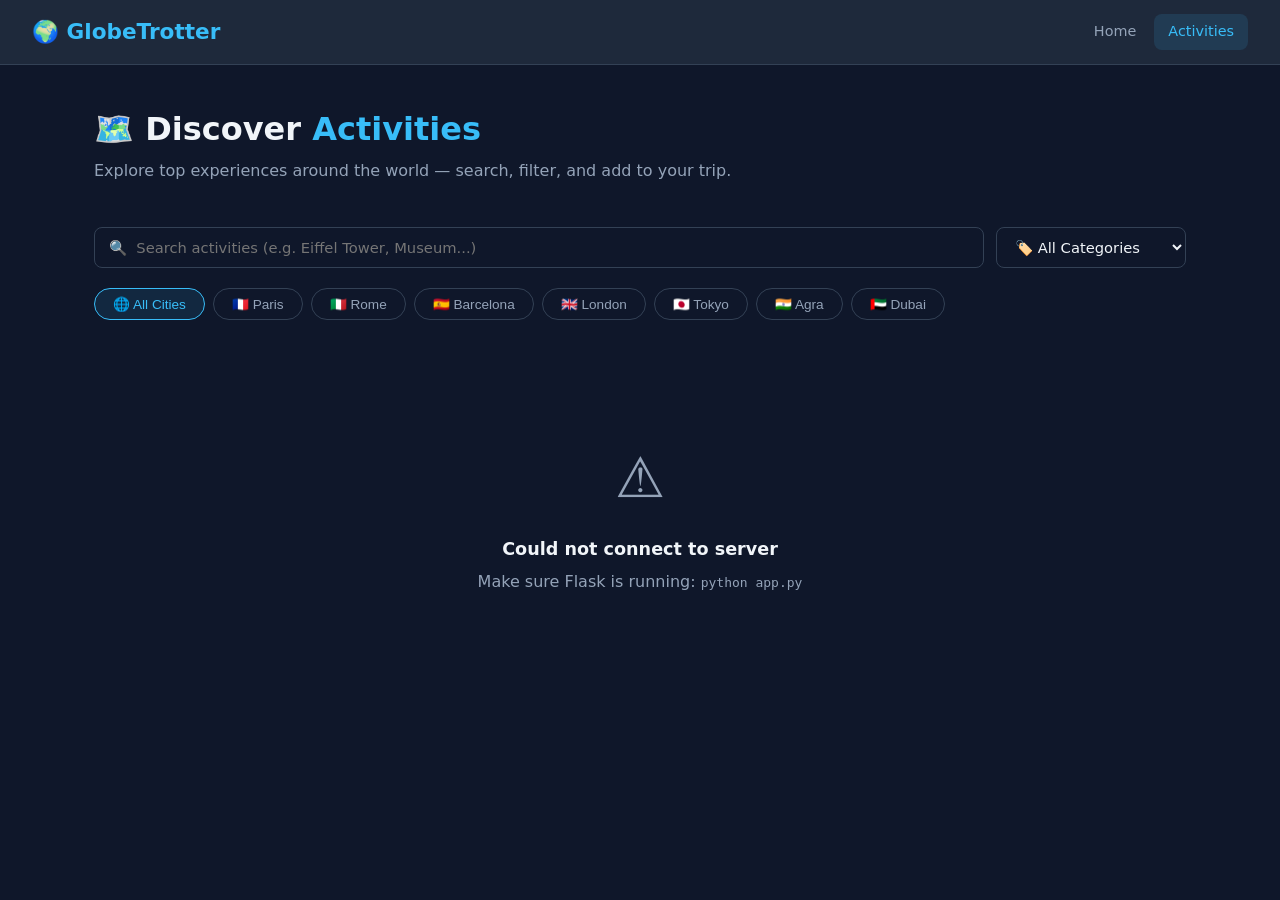
==== static/activities.html @ 684675b0 "feat: add activity discovery interface - Activity cards with name, category, description, duration, " ====
<!DOCTYPE html>
<html lang="en">
<head>
  <meta charset="UTF-8"/>
  <meta name="viewport" content="width=device-width, initial-scale=1.0"/>
  <meta name="description" content="GlobeTrotter — Discover amazing activities for your trip. Search, filter by city and category, and add to your itinerary."/>
  <title>Discover Activities — GlobeTrotter</title>
  <link rel="stylesheet" href="/static/style.css"/>
  <style>
    /* ── Page-specific styles ── */
    .controls-bar {
      display: flex; gap: 12px; flex-wrap: wrap;
      padding: 20px 0 8px;
    }
    .controls-bar input  { flex: 1; min-width: 220px; }
    .controls-bar select { width: 190px; flex-shrink: 0; }

    .city-tabs {
      display: flex; gap: 8px; flex-wrap: wrap;
      padding: 12px 0 20px;
    }
    .city-tab {
      padding: 7px 18px; border-radius: 999px;
      border: 1px solid var(--border);
      background: transparent; color: var(--muted);
      cursor: pointer; font-size: 0.85rem; font-weight: 500;
      transition: all var(--transition);
    }
    .city-tab:hover { border-color: var(--primary); color: var(--primary); }
    .city-tab.active {
      border-color: var(--primary); color: var(--primary);
      background: rgba(56,189,248,.1);
    }

    .results-meta {
      display: flex; justify-content: space-between; align-items: center;
      padding-bottom: 16px; color: var(--muted); font-size: 0.85rem;
    }

    .grid {
      display: grid;
      grid-template-columns: repeat(auto-fill, minmax(310px, 1fr));
      gap: 20px;
      padding-bottom: 60px;
    }

    /* Activity Card */
    .activity-card {
      background: var(--surface);
      border: 1px solid var(--border);
      border-radius: var(--radius);
      padding: 22px;
      display: flex; flex-direction: column; gap: 12px;
      transition: border-color var(--transition), transform var(--transition), box-shadow var(--transition);
    }
    .activity-card:hover {
      border-color: rgba(56,189,248,.45);
      transform: translateY(-4px);
      box-shadow: 0 8px 32px rgba(0,0,0,.5);
    }

    .card-top {
      display: flex; justify-content: space-between;
      align-items: flex-start; gap: 8px;
    }
    .card-top h3 { font-size: 1.05rem; font-weight: 700; line-height: 1.3; }
    .city-chip {
      flex-shrink: 0;
      font-size: 0.72rem; color: var(--muted);
      background: rgba(255,255,255,.05);
      border: 1px solid var(--border);
      padding: 3px 9px; border-radius: 6px;
      white-space: nowrap;
    }

    .card-desc {
      color: var(--muted); font-size: 0.87rem; line-height: 1.55;
      display: -webkit-box; -webkit-line-clamp: 2;
      -webkit-box-orient: vertical; overflow: hidden;
    }

    .card-meta {
      display: flex; align-items: center; gap: 16px;
      font-size: 0.82rem; color: var(--muted);
    }
    .card-meta span { display: flex; align-items: center; gap: 4px; }

    .card-bottom {
      display: flex; justify-content: space-between;
      align-items: center; margin-top: auto; padding-top: 4px;
      border-top: 1px solid var(--border);
    }
    .price {
      font-size: 1.15rem; font-weight: 800;
      color: var(--success);
    }
    .price.paid { color: var(--warning); }
    .price sub { font-size: 0.7rem; font-weight: 400; color: var(--muted); }

    .add-btn {
      padding: 9px 18px; border-radius: var(--radius-sm); border: none;
      background: rgba(56,189,248,.12); color: var(--primary);
      font-size: 0.85rem; font-weight: 700; cursor: pointer;
      transition: background var(--transition), transform var(--transition);
      display: flex; align-items: center; gap: 5px;
    }
    .add-btn:hover { background: rgba(56,189,248,.24); transform: scale(1.03); }
    .add-btn.added { background: rgba(52,211,153,.15); color: var(--success); pointer-events: none; }
  </style>
</head>
<body>

  <!-- Navbar -->
  <nav class="navbar">
    <a href="/" class="logo">🌍 GlobeTrotter</a>
    <nav>
      <a href="/static/index.html">Home</a>
      <a href="/static/activities.html" class="active">Activities</a>
    </nav>
  </nav>

  <div class="page">

    <!-- Page Header -->
    <div class="page-header">
      <h1>🗺️ Discover <span>Activities</span></h1>
      <p>Explore top experiences around the world — search, filter, and add to your trip.</p>
    </div>

    <!-- Search + Filter -->
    <div class="controls-bar">
      <input
        type="text"
        id="searchInput"
        placeholder="🔍  Search activities (e.g. Eiffel Tower, Museum...)"
        autocomplete="off"
      />
      <select id="categoryFilter">
        <option value="">🏷️ All Categories</option>
        <option value="Sightseeing">🏛️ Sightseeing</option>
        <option value="Culture">🎨 Culture</option>
        <option value="Nature">🌿 Nature</option>
        <option value="Adventure">⚡ Adventure</option>
        <option value="Experience">✨ Experience</option>
      </select>
    </div>

    <!-- City Quick Filter Tabs -->
    <div class="city-tabs" id="cityTabs">
      <button class="city-tab active" data-city="">🌐 All Cities</button>
      <button class="city-tab" data-city="Paris">🇫🇷 Paris</button>
      <button class="city-tab" data-city="Rome">🇮🇹 Rome</button>
      <button class="city-tab" data-city="Barcelona">🇪🇸 Barcelona</button>
      <button class="city-tab" data-city="London">🇬🇧 London</button>
      <button class="city-tab" data-city="Tokyo">🇯🇵 Tokyo</button>
      <button class="city-tab" data-city="Agra">🇮🇳 Agra</button>
      <button class="city-tab" data-city="Dubai">🇦🇪 Dubai</button>
    </div>

    <!-- Results Meta -->
    <div class="results-meta">
      <span id="countLabel">Loading activities...</span>
    </div>

    <!-- Activity Grid -->
    <div class="grid" id="grid"></div>

  </div><!-- /page -->

  <!-- Toast -->
  <div id="toast"></div>

<script>
  /* ── State ── */
  let activeCity = '';
  const addedIds = new Set();

  /* ── Elements ── */
  const grid      = document.getElementById('grid');
  const searchEl  = document.getElementById('searchInput');
  const catEl     = document.getElementById('categoryFilter');
  const countEl   = document.getElementById('countLabel');
  const toastEl   = document.getElementById('toast');

  /* ── City Tabs ── */
  document.querySelectorAll('.city-tab').forEach(btn => {
    btn.addEventListener('click', () => {
      document.querySelectorAll('.city-tab').forEach(b => b.classList.remove('active'));
      btn.classList.add('active');
      activeCity = btn.dataset.city;
      loadActivities();
    });
  });

  /* ── Live Search / Filter ── */
  let debounceTimer;
  searchEl.addEventListener('input', () => {
    clearTimeout(debounceTimer);
    debounceTimer = setTimeout(loadActivities, 280);
  });
  catEl.addEventListener('change', loadActivities);

  /* ── Badge CSS class ── */
  function badgeClass(cat) {
    const map = {
      Sightseeing: 'badge-Sightseeing',
      Culture:     'badge-Culture',
      Nature:      'badge-Nature',
      Adventure:   'badge-Adventure',
      Experience:  'badge-Experience'
    };
    return map[cat] || 'badge-Sightseeing';
  }

  /* ── Render skeleton while loading ── */
  function showSkeleton(n = 6) {
    grid.innerHTML = Array.from({length: n}, () => `
      <div class="activity-card">
        <div class="skeleton" style="height:22px;width:70%;margin-bottom:8px"></div>
        <div class="skeleton" style="height:14px;width:40%"></div>
        <div class="skeleton" style="height:50px;margin-top:4px"></div>
        <div class="skeleton" style="height:36px;margin-top:8px"></div>
      </div>
    `).join('');
  }

  /* ── Fetch activities from backend ── */
  async function loadActivities() {
    showSkeleton();
    const q      = searchEl.value.trim();
    const cat    = catEl.value;
    const params = new URLSearchParams();
    if (activeCity) params.set('city',     activeCity);
    if (q)          params.set('q',        q);
    if (cat)        params.set('category', cat);

    try {
      const res  = await fetch(`/api/activities?${params}`);
      const json = await res.json();
      const list = json.data || [];
      countEl.textContent = `${list.length} activit${list.length !== 1 ? 'ies' : 'y'} found`;
      renderCards(list);
    } catch(err) {
      grid.innerHTML = `
        <div class="empty-state">
          <div class="icon">⚠️</div>
          <h3>Could not connect to server</h3>
          <p>Make sure Flask is running: <code>python app.py</code></p>
        </div>`;
      countEl.textContent = '';
    }
  }

  /* ── Render activity cards ── */
  function renderCards(list) {
    if (!list.length) {
      grid.innerHTML = `
        <div class="empty-state">
          <div class="icon">🔭</div>
          <h3>No activities found</h3>
          <p>Try a different search term, category, or city.</p>
        </div>`;
      return;
    }

    grid.innerHTML = list.map(a => {
      const isAdded = addedIds.has(a.id);
      const isFree  = a.cost === 0;
      return `
        <div class="activity-card" id="card-${a.id}">
          <div class="card-top">
            <h3>${escHtml(a.name)}</h3>
            <span class="city-chip">📍 ${escHtml(a.city)}</span>
          </div>

          <span class="badge ${badgeClass(a.category)}">${a.category}</span>

          <p class="card-desc">${escHtml(a.description || 'No description available.')}</p>

          <div class="card-meta">
            <span>⏱ ${escHtml(a.duration)}</span>
          </div>

          <div class="card-bottom">
            <div class="price ${isFree ? '' : 'paid'}">
              ${isFree
                ? '<span style="color:var(--success)">FREE</span>'
                : `$${a.cost.toFixed(2)} <sub>per person</sub>`}
            </div>
            <button
              class="add-btn ${isAdded ? 'added' : ''}"
              id="btn-${a.id}"
              onclick="addActivity(${a.id}, \`${escJs(a.name)}\`)"
            >
              ${isAdded ? '✅ Added' : '➕ Add to Trip'}
            </button>
          </div>
        </div>
      `;
    }).join('');
  }

  /* ── Add activity to trip ── */
  async function addActivity(id, name) {
    const btn = document.getElementById(`btn-${id}`);
    if (!btn || btn.classList.contains('added')) return;

    btn.textContent = '⏳ Adding...';
    btn.style.opacity = '.7';

    try {
      const res  = await fetch(`/api/activities/${id}/add`, {
        method:  'POST',
        headers: {'Content-Type': 'application/json'},
        body:    JSON.stringify({trip_id: 1, day_number: 1})
      });
      const json = await res.json();

      if (json.success) {
        addedIds.add(id);
        btn.textContent = '✅ Added';
        btn.classList.add('added');
        btn.style.opacity = '1';
        showToast(`✅ "${name}" added to your trip!`, 'green');
      } else {
        btn.textContent = '➕ Add to Trip';
        btn.style.opacity = '1';
        showToast('❌ ' + (json.message || 'Could not add activity.'), 'red');
      }
    } catch(err) {
      btn.textContent = '➕ Add to Trip';
      btn.style.opacity = '1';
      showToast('❌ Server error. Try again.', 'red');
    }
  }

  /* ── Toast ── */
  let toastTimer;
  function showToast(msg, type = 'green') {
    clearTimeout(toastTimer);
    toastEl.textContent = msg;
    toastEl.className   = `show ${type}`;
    toastTimer = setTimeout(() => { toastEl.className = ''; }, 3200);
  }

  /* ── Helpers ── */
  function escHtml(str) {
    return String(str).replace(/&/g,'&amp;').replace(/</g,'&lt;').replace(/>/g,'&gt;').replace(/"/g,'&quot;');
  }
  function escJs(str) {
    return String(str).replace(/\\/g,'\\\\').replace(/`/g,'\\`');
  }

  /* ── Initial load ── */
  loadActivities();
</script>

</body>
</html>
---- static/style.css ----
/* ══════════════════════════════════════════════════════
   GlobeTrotter — Master Stylesheet
   M2: pushkar1001
   ══════════════════════════════════════════════════════ */

/* ── Reset & CSS Variables ───────────────────────────── */
*, *::before, *::after { margin: 0; padding: 0; box-sizing: border-box; }

:root {
  --bg:        #0f172a;
  --surface:   #1e293b;
  --surface2:  #263347;
  --border:    #334155;
  --primary:   #38bdf8;
  --accent:    #818cf8;
  --success:   #34d399;
  --warning:   #fbbf24;
  --danger:    #f87171;
  --text:      #f1f5f9;
  --muted:     #94a3b8;
  --radius:    12px;
  --radius-sm: 8px;
  --shadow:    0 4px 24px rgba(0,0,0,0.4);
  --transition: .2s ease;
}

body {
  font-family: 'Segoe UI', system-ui, -apple-system, sans-serif;
  background: var(--bg);
  color: var(--text);
  min-height: 100vh;
  line-height: 1.5;
}

/* ── Scrollbar ───────────────────────────────────────── */
::-webkit-scrollbar { width: 6px; }
::-webkit-scrollbar-track { background: var(--bg); }
::-webkit-scrollbar-thumb { background: var(--border); border-radius: 3px; }

/* ── Navbar ──────────────────────────────────────────── */
.navbar {
  display: flex;
  align-items: center;
  justify-content: space-between;
  padding: 14px 32px;
  background: var(--surface);
  border-bottom: 1px solid var(--border);
  position: sticky; top: 0; z-index: 200;
  backdrop-filter: blur(10px);
}
.navbar .logo {
  font-size: 1.35rem; font-weight: 800;
  color: var(--primary); text-decoration: none;
  display: flex; align-items: center; gap: 8px;
}
.navbar nav { display: flex; align-items: center; gap: 4px; }
.navbar nav a {
  color: var(--muted); text-decoration: none;
  padding: 7px 14px; border-radius: var(--radius-sm);
  font-size: 0.9rem; font-weight: 500;
  transition: background var(--transition), color var(--transition);
}
.navbar nav a:hover { background: var(--surface2); color: var(--text); }
.navbar nav a.active { background: rgba(56,189,248,.12); color: var(--primary); }

/* ── Page Wrapper ────────────────────────────────────── */
.page { max-width: 1140px; margin: 0 auto; padding: 0 24px; }

/* ── Page Header ─────────────────────────────────────── */
.page-header { padding: 40px 0 24px; }
.page-header h1 { font-size: 2rem; font-weight: 800; margin-bottom: 6px; }
.page-header h1 span { color: var(--primary); }
.page-header p { color: var(--muted); font-size: 1rem; }

/* ── Buttons ─────────────────────────────────────────── */
.btn {
  display: inline-flex; align-items: center; justify-content: center; gap: 6px;
  padding: 10px 20px; border-radius: var(--radius-sm); border: none;
  font-size: 0.9rem; font-weight: 600; cursor: pointer;
  transition: opacity var(--transition), transform var(--transition);
  text-decoration: none;
}
.btn:hover { opacity: .85; transform: translateY(-1px); }
.btn:active { transform: translateY(0); }
.btn-primary { background: var(--primary);  color: #0f172a; }
.btn-accent  { background: var(--accent);   color: #fff; }
.btn-success { background: var(--success);  color: #0f172a; }
.btn-outline {
  background: transparent; color: var(--primary);
  border: 1.5px solid var(--primary);
}
.btn-sm { padding: 7px 14px; font-size: 0.82rem; }
.btn-full { width: 100%; }

/* ── Cards ───────────────────────────────────────────── */
.card {
  background: var(--surface);
  border: 1px solid var(--border);
  border-radius: var(--radius);
  padding: 24px;
  transition: border-color var(--transition), box-shadow var(--transition), transform var(--transition);
}
.card:hover {
  border-color: rgba(56,189,248,.4);
  box-shadow: var(--shadow);
  transform: translateY(-2px);
}

/* ── Form Elements ───────────────────────────────────── */
.form-group { display: flex; flex-direction: column; gap: 6px; }
.form-group label { font-size: 0.85rem; color: var(--muted); font-weight: 500; }

input[type="text"], input[type="email"],
input[type="password"], input[type="date"],
input[type="number"], select, textarea {
  width: 100%; padding: 10px 14px;
  background: var(--bg); color: var(--text);
  border: 1px solid var(--border); border-radius: var(--radius-sm);
  font-size: 0.92rem; outline: none;
  transition: border-color var(--transition);
  font-family: inherit;
}
input:focus, select:focus, textarea:focus {
  border-color: var(--primary);
  box-shadow: 0 0 0 3px rgba(56,189,248,.1);
}
select option { background: var(--surface); }

/* ── Category Badges ─────────────────────────────────── */
.badge {
  display: inline-block; padding: 3px 11px;
  border-radius: 999px; font-size: 0.74rem; font-weight: 700;
  letter-spacing: .3px; text-transform: uppercase;
}
.badge-Sightseeing { background: rgba(59,130,246,.15);  color: #60a5fa; border: 1px solid rgba(59,130,246,.3); }
.badge-Culture     { background: rgba(167,139,250,.15); color: #c084fc; border: 1px solid rgba(167,139,250,.3); }
.badge-Nature      { background: rgba(52,211,153,.15);  color: #4ade80; border: 1px solid rgba(52,211,153,.3); }
.badge-Adventure   { background: rgba(251,146,60,.15);  color: #fb923c; border: 1px solid rgba(251,146,60,.3); }
.badge-Experience  { background: rgba(56,189,248,.15);  color: #38bdf8; border: 1px solid rgba(56,189,248,.3); }

/* ── Toast Notification ──────────────────────────────── */
#toast {
  position: fixed; bottom: 28px; right: 28px;
  padding: 13px 22px; border-radius: 10px;
  font-weight: 600; font-size: 0.9rem;
  opacity: 0; transform: translateY(16px);
  transition: opacity .3s, transform .3s;
  pointer-events: none; z-index: 1000;
  max-width: 320px;
}
#toast.show  { opacity: 1; transform: translateY(0); }
#toast.green { background: var(--success); color: #0f172a; }
#toast.red   { background: var(--danger);  color: #fff; }

/* ── Empty State ─────────────────────────────────────── */
.empty-state {
  text-align: center; padding: 80px 24px;
  color: var(--muted); grid-column: 1/-1;
}
.empty-state .icon { font-size: 3.5rem; margin-bottom: 16px; }
.empty-state h3 { font-size: 1.1rem; color: var(--text); margin-bottom: 8px; }

/* ── Skeleton Loader ─────────────────────────────────── */
.skeleton {
  background: linear-gradient(90deg, var(--surface) 25%, var(--surface2) 50%, var(--surface) 75%);
  background-size: 200% 100%;
  animation: shimmer 1.4s infinite;
  border-radius: var(--radius-sm);
}
@keyframes shimmer { 0%{background-position:200% 0} 100%{background-position:-200% 0} }
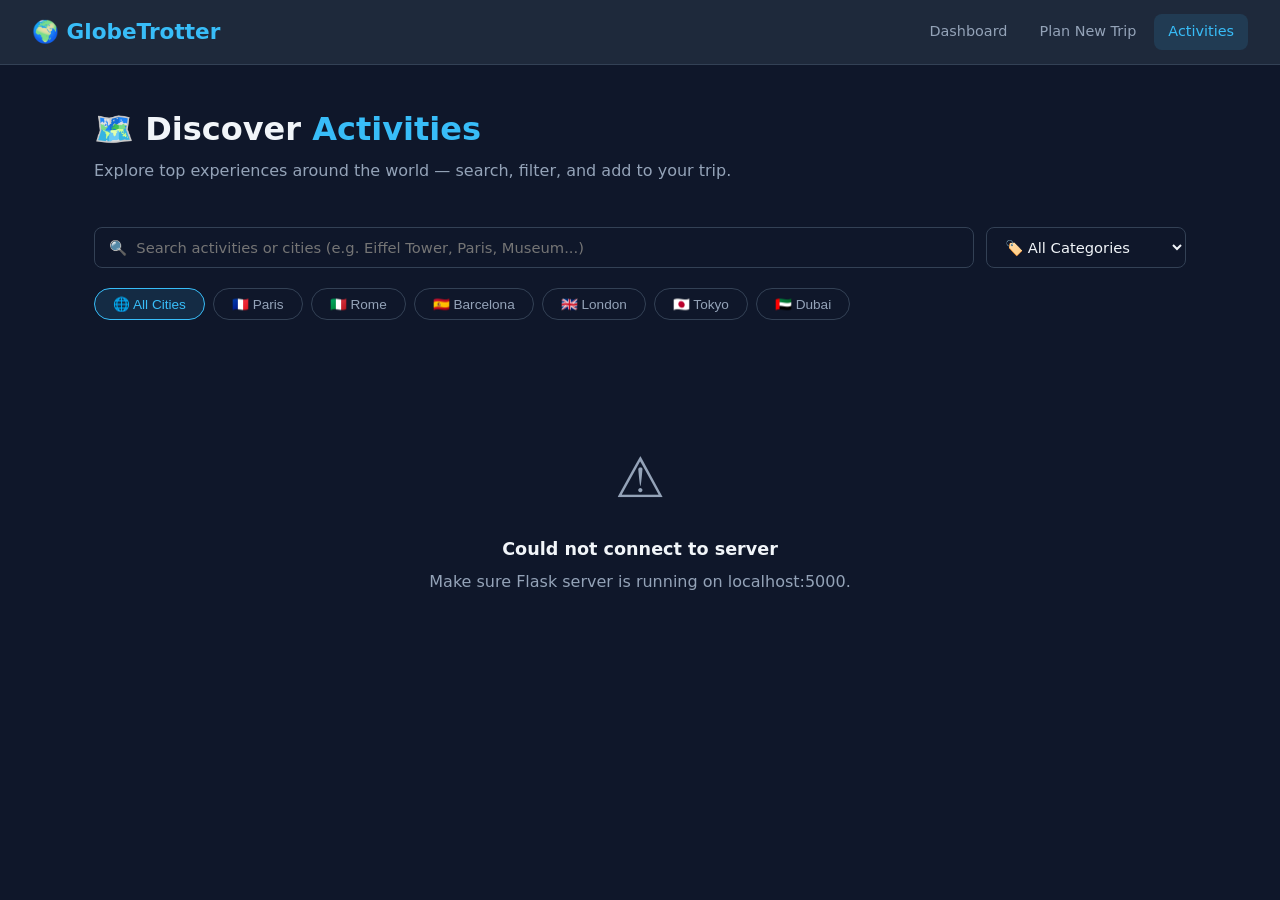
==== commit b767fa4d: "feat: add activity discovery interface - Built responsive, dark-mode Activity Discovery interface in" ====
--- a/static/activities.html
+++ b/static/activities.html
@@ -7,13 +7,13 @@
   <title>Discover Activities — GlobeTrotter</title>
   <link rel="stylesheet" href="/static/style.css"/>
   <style>
-    /* ── Page-specific styles ── */
+    /* ── Activity Discovery UI ── */
     .controls-bar {
       display: flex; gap: 12px; flex-wrap: wrap;
       padding: 20px 0 8px;
     }
-    .controls-bar input  { flex: 1; min-width: 220px; }
-    .controls-bar select { width: 190px; flex-shrink: 0; }
+    .controls-bar input  { flex: 1; min-width: 240px; }
+    .controls-bar select { width: 200px; flex-shrink: 0; }
 
     .city-tabs {
       display: flex; gap: 8px; flex-wrap: wrap;
@@ -29,12 +29,12 @@
     .city-tab:hover { border-color: var(--primary); color: var(--primary); }
     .city-tab.active {
       border-color: var(--primary); color: var(--primary);
-      background: rgba(56,189,248,.1);
+      background: rgba(56,189,248,.12);
     }
 
     .results-meta {
       display: flex; justify-content: space-between; align-items: center;
-      padding-bottom: 16px; color: var(--muted); font-size: 0.85rem;
+      padding-bottom: 16px; color: var(--muted); font-size: 0.88rem;
     }
 
     .grid {
@@ -49,32 +49,32 @@
       background: var(--surface);
       border: 1px solid var(--border);
       border-radius: var(--radius);
-      padding: 22px;
+      padding: 24px;
       display: flex; flex-direction: column; gap: 12px;
       transition: border-color var(--transition), transform var(--transition), box-shadow var(--transition);
     }
     .activity-card:hover {
       border-color: rgba(56,189,248,.45);
       transform: translateY(-4px);
-      box-shadow: 0 8px 32px rgba(0,0,0,.5);
+      box-shadow: 0 10px 30px rgba(0,0,0,.45);
     }
 
     .card-top {
       display: flex; justify-content: space-between;
       align-items: flex-start; gap: 8px;
     }
-    .card-top h3 { font-size: 1.05rem; font-weight: 700; line-height: 1.3; }
+    .card-top h3 { font-size: 1.1rem; font-weight: 700; line-height: 1.3; color: #f8fafc; }
     .city-chip {
       flex-shrink: 0;
-      font-size: 0.72rem; color: var(--muted);
+      font-size: 0.75rem; color: var(--muted);
       background: rgba(255,255,255,.05);
       border: 1px solid var(--border);
-      padding: 3px 9px; border-radius: 6px;
-      white-space: nowrap;
+      padding: 4px 10px; border-radius: 6px;
+      white-space: nowrap; font-weight: 500;
     }
 
     .card-desc {
-      color: var(--muted); font-size: 0.87rem; line-height: 1.55;
+      color: var(--muted); font-size: 0.88rem; line-height: 1.55;
       display: -webkit-box; -webkit-line-clamp: 2;
       -webkit-box-orient: vertical; overflow: hidden;
     }
@@ -87,7 +87,7 @@
 
     .card-bottom {
       display: flex; justify-content: space-between;
-      align-items: center; margin-top: auto; padding-top: 4px;
+      align-items: center; margin-top: auto; padding-top: 12px;
       border-top: 1px solid var(--border);
     }
     .price {
@@ -95,7 +95,7 @@
       color: var(--success);
     }
     .price.paid { color: var(--warning); }
-    .price sub { font-size: 0.7rem; font-weight: 400; color: var(--muted); }
+    .price sub { font-size: 0.72rem; font-weight: 400; color: var(--muted); }
 
     .add-btn {
       padding: 9px 18px; border-radius: var(--radius-sm); border: none;
@@ -114,7 +114,8 @@
   <nav class="navbar">
     <a href="/" class="logo">🌍 GlobeTrotter</a>
     <nav>
-      <a href="/static/index.html">Home</a>
+      <a href="/static/dashboard.html">Dashboard</a>
+      <a href="/static/create-trip.html">Plan New Trip</a>
       <a href="/static/activities.html" class="active">Activities</a>
     </nav>
   </nav>
@@ -127,12 +128,12 @@
       <p>Explore top experiences around the world — search, filter, and add to your trip.</p>
     </div>
 
-    <!-- Search + Filter -->
+    <!-- Search + Filter Controls -->
     <div class="controls-bar">
       <input
         type="text"
         id="searchInput"
-        placeholder="🔍  Search activities (e.g. Eiffel Tower, Museum...)"
+        placeholder="🔍  Search activities or cities (e.g. Eiffel Tower, Paris, Museum...)"
         autocomplete="off"
       />
       <select id="categoryFilter">
@@ -153,13 +154,13 @@
       <button class="city-tab" data-city="Barcelona">🇪🇸 Barcelona</button>
       <button class="city-tab" data-city="London">🇬🇧 London</button>
       <button class="city-tab" data-city="Tokyo">🇯🇵 Tokyo</button>
-      <button class="city-tab" data-city="Agra">🇮🇳 Agra</button>
       <button class="city-tab" data-city="Dubai">🇦🇪 Dubai</button>
     </div>
 
     <!-- Results Meta -->
     <div class="results-meta">
       <span id="countLabel">Loading activities...</span>
+      <span id="targetTripLabel" style="font-size:0.82rem;color:var(--primary);font-weight:600"></span>
     </div>
 
     <!-- Activity Grid -->
@@ -167,12 +168,13 @@
 
   </div><!-- /page -->
 
-  <!-- Toast -->
+  <!-- Toast Notification -->
   <div id="toast"></div>
 
 <script>
   /* ── State ── */
   let activeCity = '';
+  let activeTripId = 1;
   const addedIds = new Set();
 
   /* ── Elements ── */
@@ -180,9 +182,17 @@
   const searchEl  = document.getElementById('searchInput');
   const catEl     = document.getElementById('categoryFilter');
   const countEl   = document.getElementById('countLabel');
+  const tripLabel = document.getElementById('targetTripLabel');
   const toastEl   = document.getElementById('toast');
 
-  /* ── City Tabs ── */
+  /* Parse trip_id from URL query string if provided */
+  const urlParams = new URLSearchParams(window.location.search);
+  if (urlParams.has('trip_id')) {
+    activeTripId = parseInt(urlParams.get('trip_id'), 10) || 1;
+    tripLabel.textContent = `🎯 Target Trip ID: #${activeTripId}`;
+  }
+
+  /* ── City Quick Filter Tabs ── */
   document.querySelectorAll('.city-tab').forEach(btn => {
     btn.addEventListener('click', () => {
       document.querySelectorAll('.city-tab').forEach(b => b.classList.remove('active'));
@@ -192,15 +202,15 @@
     });
   });
 
-  /* ── Live Search / Filter ── */
+  /* ── Live Search & Filter ── */
   let debounceTimer;
   searchEl.addEventListener('input', () => {
     clearTimeout(debounceTimer);
-    debounceTimer = setTimeout(loadActivities, 280);
+    debounceTimer = setTimeout(loadActivities, 250);
   });
   catEl.addEventListener('change', loadActivities);
 
-  /* ── Badge CSS class ── */
+  /* ── Category Badge Helper ── */
   function badgeClass(cat) {
     const map = {
       Sightseeing: 'badge-Sightseeing',
@@ -212,7 +222,7 @@
     return map[cat] || 'badge-Sightseeing';
   }
 
-  /* ── Render skeleton while loading ── */
+  /* ── Render Loading Skeleton ── */
   function showSkeleton(n = 6) {
     grid.innerHTML = Array.from({length: n}, () => `
       <div class="activity-card">
@@ -245,7 +255,7 @@
         <div class="empty-state">
           <div class="icon">⚠️</div>
           <h3>Could not connect to server</h3>
-          <p>Make sure Flask is running: <code>python app.py</code></p>
+          <p>Make sure Flask server is running on localhost:5000.</p>
         </div>`;
       countEl.textContent = '';
     }
@@ -258,7 +268,7 @@
         <div class="empty-state">
           <div class="icon">🔭</div>
           <h3>No activities found</h3>
-          <p>Try a different search term, category, or city.</p>
+          <p>Try searching for a different keyword, category, or city.</p>
         </div>`;
       return;
     }
@@ -273,12 +283,13 @@
             <span class="city-chip">📍 ${escHtml(a.city)}</span>
           </div>
 
-          <span class="badge ${badgeClass(a.category)}">${a.category}</span>
-
-          <p class="card-desc">${escHtml(a.description || 'No description available.')}</p>
+          <span class="badge ${badgeClass(a.category)}" style="align-self:flex-start">${escHtml(a.category)}</span>
+
+          <p class="card-desc">${escHtml(a.description || 'Discover incredible local sights and culture.')}</p>
 
           <div class="card-meta">
             <span>⏱ ${escHtml(a.duration)}</span>
+            ${a.preferred_time ? `<span>🕒 ${escHtml(a.preferred_time)}</span>` : ''}
           </div>
 
           <div class="card-bottom">
@@ -292,7 +303,7 @@
               id="btn-${a.id}"
               onclick="addActivity(${a.id}, \`${escJs(a.name)}\`)"
             >
-              ${isAdded ? '✅ Added' : '➕ Add to Trip'}
+              ${isAdded ? '✅ Added' : '➕ Add Activity'}
             </button>
           </div>
         </div>
@@ -309,10 +320,10 @@
     btn.style.opacity = '.7';
 
     try {
-      const res  = await fetch(`/api/activities/${id}/add`, {
+      const res  = await fetch(`/api/trips/${activeTripId}/activities`, {
         method:  'POST',
         headers: {'Content-Type': 'application/json'},
-        body:    JSON.stringify({trip_id: 1, day_number: 1})
+        body:    JSON.stringify({activity_id: id, day_number: 1})
       });
       const json = await res.json();
 
@@ -323,18 +334,18 @@
         btn.style.opacity = '1';
         showToast(`✅ "${name}" added to your trip!`, 'green');
       } else {
-        btn.textContent = '➕ Add to Trip';
+        btn.textContent = '➕ Add Activity';
         btn.style.opacity = '1';
         showToast('❌ ' + (json.message || 'Could not add activity.'), 'red');
       }
     } catch(err) {
-      btn.textContent = '➕ Add to Trip';
+      btn.textContent = '➕ Add Activity';
       btn.style.opacity = '1';
       showToast('❌ Server error. Try again.', 'red');
     }
   }
 
-  /* ── Toast ── */
+  /* ── Toast notification ── */
   let toastTimer;
   function showToast(msg, type = 'green') {
     clearTimeout(toastTimer);
@@ -345,10 +356,10 @@
 
   /* ── Helpers ── */
   function escHtml(str) {
-    return String(str).replace(/&/g,'&amp;').replace(/</g,'&lt;').replace(/>/g,'&gt;').replace(/"/g,'&quot;');
+    return String(str || '').replace(/&/g,'&amp;').replace(/</g,'&lt;').replace(/>/g,'&gt;').replace(/"/g,'&quot;');
   }
   function escJs(str) {
-    return String(str).replace(/\\/g,'\\\\').replace(/`/g,'\\`');
+    return String(str || '').replace(/\\/g,'\\\\').replace(/`/g,'\\`');
   }
 
   /* ── Initial load ── */
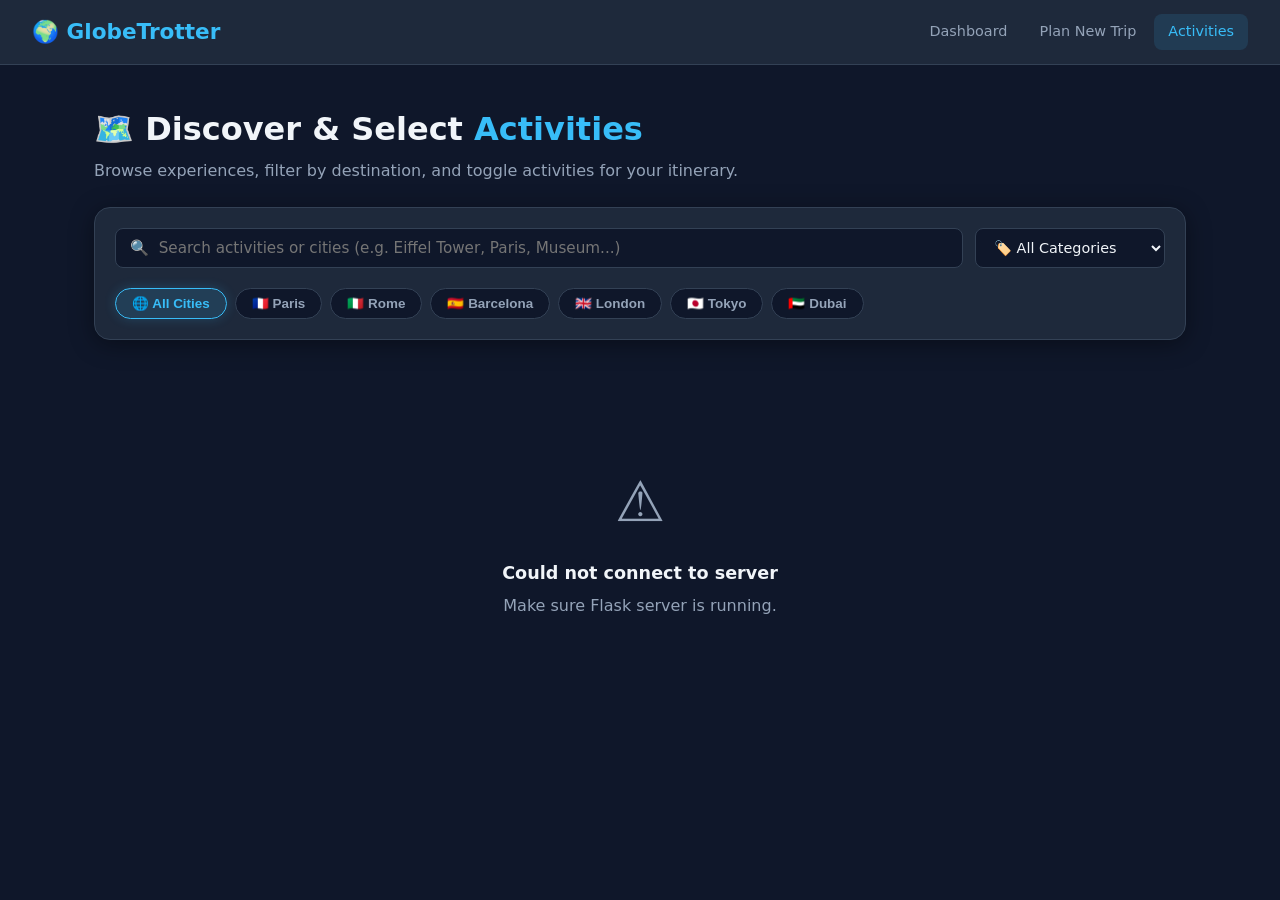
==== commit 1cf18d08: "style: polish activity discovery experience - Redesigned activity card layout with category-specific" ====
--- a/static/activities.html
+++ b/static/activities.html
@@ -3,44 +3,56 @@
 <head>
   <meta charset="UTF-8"/>
   <meta name="viewport" content="width=device-width, initial-scale=1.0"/>
-  <meta name="description" content="GlobeTrotter — Discover amazing activities for your trip. Search, filter by city and category, and add to your itinerary."/>
-  <title>Discover Activities — GlobeTrotter</title>
+  <meta name="description" content="GlobeTrotter — Discover and select amazing activities for your trip with real-time selection state."/>
+  <title>Discover & Select Activities — GlobeTrotter</title>
   <link rel="stylesheet" href="/static/style.css"/>
   <style>
-    /* ── Activity Discovery UI ── */
+    /* ── Activity Discovery & Selection Polish ── */
+    .controls-wrapper {
+      background: var(--surface);
+      border: 1px solid var(--border);
+      border-radius: 16px;
+      padding: 20px;
+      margin-bottom: 24px;
+      box-shadow: var(--shadow);
+    }
+
     .controls-bar {
       display: flex; gap: 12px; flex-wrap: wrap;
-      padding: 20px 0 8px;
-    }
-    .controls-bar input  { flex: 1; min-width: 240px; }
-    .controls-bar select { width: 200px; flex-shrink: 0; }
+      margin-bottom: 14px;
+    }
+    .controls-bar input  { flex: 1; min-width: 220px; font-size: 0.95rem; }
+    .controls-bar select { width: 190px; flex-shrink: 0; font-size: 0.9rem; }
 
     .city-tabs {
       display: flex; gap: 8px; flex-wrap: wrap;
-      padding: 12px 0 20px;
+      padding-top: 6px;
     }
     .city-tab {
-      padding: 7px 18px; border-radius: 999px;
+      padding: 7px 16px; border-radius: 999px;
       border: 1px solid var(--border);
-      background: transparent; color: var(--muted);
-      cursor: pointer; font-size: 0.85rem; font-weight: 500;
+      background: var(--bg); color: var(--muted);
+      cursor: pointer; font-size: 0.84rem; font-weight: 600;
       transition: all var(--transition);
+      display: flex; align-items: center; gap: 4px;
     }
     .city-tab:hover { border-color: var(--primary); color: var(--primary); }
     .city-tab.active {
       border-color: var(--primary); color: var(--primary);
-      background: rgba(56,189,248,.12);
+      background: rgba(56,189,248,.14);
+      box-shadow: 0 0 12px rgba(56,189,248,.2);
     }
 
     .results-meta {
       display: flex; justify-content: space-between; align-items: center;
-      padding-bottom: 16px; color: var(--muted); font-size: 0.88rem;
-    }
-
+      padding: 0 4px 16px; color: var(--muted); font-size: 0.88rem; flex-wrap: wrap; gap: 8px;
+    }
+
+    /* Grid for Mobile & Desktop */
     .grid {
       display: grid;
-      grid-template-columns: repeat(auto-fill, minmax(310px, 1fr));
-      gap: 20px;
+      grid-template-columns: repeat(auto-fill, minmax(290px, 1fr));
+      gap: 22px;
       padding-bottom: 60px;
     }
 
@@ -48,64 +60,118 @@
     .activity-card {
       background: var(--surface);
       border: 1px solid var(--border);
-      border-radius: var(--radius);
-      padding: 24px;
-      display: flex; flex-direction: column; gap: 12px;
+      border-radius: 18px;
+      overflow: hidden;
+      display: flex; flex-direction: column;
       transition: border-color var(--transition), transform var(--transition), box-shadow var(--transition);
+      position: relative;
     }
     .activity-card:hover {
-      border-color: rgba(56,189,248,.45);
+      border-color: rgba(56,189,248,.5);
       transform: translateY(-4px);
-      box-shadow: 0 10px 30px rgba(0,0,0,.45);
-    }
-
-    .card-top {
-      display: flex; justify-content: space-between;
-      align-items: flex-start; gap: 8px;
-    }
-    .card-top h3 { font-size: 1.1rem; font-weight: 700; line-height: 1.3; color: #f8fafc; }
+      box-shadow: 0 12px 36px rgba(0,0,0,.5);
+    }
+
+    /* Visual Banner Header */
+    .card-banner {
+      height: 100px;
+      position: relative;
+      display: flex; align-items: flex-end; justify-content: space-between;
+      padding: 14px 18px;
+      background-size: cover; background-position: center;
+    }
+    .card-banner.cat-Sightseeing { background: linear-gradient(135deg, #0284c7 0%, #0369a1 100%); }
+    .card-banner.cat-Culture     { background: linear-gradient(135deg, #7c3aed 0%, #5b21b6 100%); }
+    .card-banner.cat-Nature      { background: linear-gradient(135deg, #059669 0%, #047857 100%); }
+    .card-banner.cat-Adventure   { background: linear-gradient(135deg, #d97706 0%, #b45309 100%); }
+    .card-banner.cat-Experience  { background: linear-gradient(135deg, #db2777 0%, #be185d 100%); }
+
+    .banner-icon {
+      font-size: 2.2rem; filter: drop-shadow(0 2px 8px rgba(0,0,0,.4));
+    }
     .city-chip {
-      flex-shrink: 0;
-      font-size: 0.75rem; color: var(--muted);
-      background: rgba(255,255,255,.05);
-      border: 1px solid var(--border);
-      padding: 4px 10px; border-radius: 6px;
-      white-space: nowrap; font-weight: 500;
+      font-size: 0.76rem; color: #ffffff;
+      background: rgba(0,0,0,.45); backdrop-filter: blur(4px);
+      border: 1px solid rgba(255,255,255,.2);
+      padding: 4px 10px; border-radius: 999px;
+      font-weight: 600;
+    }
+
+    /* Selected State Glow & Highlights */
+    .activity-card.selected {
+      border-color: var(--success);
+      box-shadow: 0 0 20px rgba(52,211,153,.3);
+    }
+    .selected-ribbon {
+      position: absolute; top: 12px; left: 12px;
+      background: var(--success); color: #064e3b;
+      font-size: 0.72rem; font-weight: 800; text-transform: uppercase;
+      letter-spacing: 0.5px; padding: 4px 10px; border-radius: 999px;
+      box-shadow: 0 2px 10px rgba(0,0,0,.4); display: none;
+    }
+    .activity-card.selected .selected-ribbon { display: inline-flex; align-items: center; gap: 4px; }
+
+    .card-body {
+      padding: 20px; flex: 1; display: flex; flex-direction: column; gap: 12px;
+    }
+
+    .card-title-row {
+      display: flex; justify-content: space-between; align-items: flex-start; gap: 8px;
+    }
+    .card-title-row h3 {
+      font-size: 1.12rem; font-weight: 700; color: #f8fafc; line-height: 1.35;
     }
 
     .card-desc {
       color: var(--muted); font-size: 0.88rem; line-height: 1.55;
-      display: -webkit-box; -webkit-line-clamp: 2;
-      -webkit-box-orient: vertical; overflow: hidden;
-    }
-
-    .card-meta {
-      display: flex; align-items: center; gap: 16px;
-      font-size: 0.82rem; color: var(--muted);
-    }
-    .card-meta span { display: flex; align-items: center; gap: 4px; }
+      display: -webkit-box; -webkit-line-clamp: 2; -webkit-box-orient: vertical; overflow: hidden;
+    }
+
+    .card-meta-pills {
+      display: flex; gap: 10px; flex-wrap: wrap; font-size: 0.8rem; color: var(--muted);
+      margin-top: 2px;
+    }
+    .meta-pill {
+      background: var(--bg); border: 1px solid var(--border);
+      padding: 4px 9px; border-radius: 6px; display: flex; align-items: center; gap: 4px;
+    }
 
     .card-bottom {
-      display: flex; justify-content: space-between;
-      align-items: center; margin-top: auto; padding-top: 12px;
-      border-top: 1px solid var(--border);
-    }
-    .price {
-      font-size: 1.15rem; font-weight: 800;
-      color: var(--success);
-    }
-    .price.paid { color: var(--warning); }
-    .price sub { font-size: 0.72rem; font-weight: 400; color: var(--muted); }
-
-    .add-btn {
-      padding: 9px 18px; border-radius: var(--radius-sm); border: none;
-      background: rgba(56,189,248,.12); color: var(--primary);
+      display: flex; justify-content: space-between; align-items: center;
+      margin-top: auto; padding-top: 14px; border-top: 1px solid var(--border);
+    }
+    .price-tag {
+      font-size: 1.15rem; font-weight: 800; color: var(--success);
+    }
+    .price-tag.paid { color: var(--warning); }
+    .price-tag sub { font-size: 0.72rem; font-weight: 400; color: var(--muted); }
+
+    /* Interactive Add / Selected Button */
+    .select-btn {
+      padding: 10px 18px; border-radius: var(--radius-sm); border: none;
       font-size: 0.85rem; font-weight: 700; cursor: pointer;
-      transition: background var(--transition), transform var(--transition);
-      display: flex; align-items: center; gap: 5px;
-    }
-    .add-btn:hover { background: rgba(56,189,248,.24); transform: scale(1.03); }
-    .add-btn.added { background: rgba(52,211,153,.15); color: var(--success); pointer-events: none; }
+      transition: all var(--transition);
+      display: flex; align-items: center; gap: 6px;
+    }
+    .select-btn.unselected {
+      background: rgba(56,189,248,.12); color: var(--primary); border: 1px solid rgba(56,189,248,.3);
+    }
+    .select-btn.unselected:hover {
+      background: var(--primary); color: #0f172a; transform: scale(1.03);
+    }
+    .select-btn.selected {
+      background: rgba(52,211,153,.2); color: var(--success); border: 1px solid rgba(52,211,153,.4);
+    }
+    .select-btn.selected:hover {
+      background: rgba(248,113,113,.2); color: #f87171; border-color: rgba(248,113,113,.4);
+    }
+
+    /* Mobile adjustments */
+    @media (max-width: 640px) {
+      .controls-bar { flex-direction: column; }
+      .controls-bar select { width: 100%; }
+      .grid { grid-template-columns: 1fr; }
+    }
   </style>
 </head>
 <body>
@@ -124,37 +190,39 @@
 
     <!-- Page Header -->
     <div class="page-header">
-      <h1>🗺️ Discover <span>Activities</span></h1>
-      <p>Explore top experiences around the world — search, filter, and add to your trip.</p>
+      <h1>🗺️ Discover & Select <span>Activities</span></h1>
+      <p>Browse experiences, filter by destination, and toggle activities for your itinerary.</p>
     </div>
 
-    <!-- Search + Filter Controls -->
-    <div class="controls-bar">
-      <input
-        type="text"
-        id="searchInput"
-        placeholder="🔍  Search activities or cities (e.g. Eiffel Tower, Paris, Museum...)"
-        autocomplete="off"
-      />
-      <select id="categoryFilter">
-        <option value="">🏷️ All Categories</option>
-        <option value="Sightseeing">🏛️ Sightseeing</option>
-        <option value="Culture">🎨 Culture</option>
-        <option value="Nature">🌿 Nature</option>
-        <option value="Adventure">⚡ Adventure</option>
-        <option value="Experience">✨ Experience</option>
-      </select>
-    </div>
-
-    <!-- City Quick Filter Tabs -->
-    <div class="city-tabs" id="cityTabs">
-      <button class="city-tab active" data-city="">🌐 All Cities</button>
-      <button class="city-tab" data-city="Paris">🇫🇷 Paris</button>
-      <button class="city-tab" data-city="Rome">🇮🇹 Rome</button>
-      <button class="city-tab" data-city="Barcelona">🇪🇸 Barcelona</button>
-      <button class="city-tab" data-city="London">🇬🇧 London</button>
-      <button class="city-tab" data-city="Tokyo">🇯🇵 Tokyo</button>
-      <button class="city-tab" data-city="Dubai">🇦🇪 Dubai</button>
+    <!-- Search + Filter Controls Box -->
+    <div class="controls-wrapper">
+      <div class="controls-bar">
+        <input
+          type="text"
+          id="searchInput"
+          placeholder="🔍  Search activities or cities (e.g. Eiffel Tower, Paris, Museum...)"
+          autocomplete="off"
+        />
+        <select id="categoryFilter">
+          <option value="">🏷️ All Categories</option>
+          <option value="Sightseeing">🏛️ Sightseeing</option>
+          <option value="Culture">🎨 Culture</option>
+          <option value="Nature">🌿 Nature</option>
+          <option value="Adventure">⚡ Adventure</option>
+          <option value="Experience">✨ Experience</option>
+        </select>
+      </div>
+
+      <!-- City Quick Filter Tabs -->
+      <div class="city-tabs" id="cityTabs">
+        <button class="city-tab active" data-city="">🌐 All Cities</button>
+        <button class="city-tab" data-city="Paris">🇫🇷 Paris</button>
+        <button class="city-tab" data-city="Rome">🇮🇹 Rome</button>
+        <button class="city-tab" data-city="Barcelona">🇪🇸 Barcelona</button>
+        <button class="city-tab" data-city="London">🇬🇧 London</button>
+        <button class="city-tab" data-city="Tokyo">🇯🇵 Tokyo</button>
+        <button class="city-tab" data-city="Dubai">🇦🇪 Dubai</button>
+      </div>
     </div>
 
     <!-- Results Meta -->
@@ -173,9 +241,9 @@
 
 <script>
   /* ── State ── */
-  let activeCity = '';
+  let activeCity   = '';
   let activeTripId = 1;
-  const addedIds = new Set();
+  const selectedActivityIds = new Set();
 
   /* ── Elements ── */
   const grid      = document.getElementById('grid');
@@ -185,14 +253,25 @@
   const tripLabel = document.getElementById('targetTripLabel');
   const toastEl   = document.getElementById('toast');
 
-  /* Parse trip_id from URL query string if provided */
+  /* Parse trip_id from URL */
   const urlParams = new URLSearchParams(window.location.search);
   if (urlParams.has('trip_id')) {
     activeTripId = parseInt(urlParams.get('trip_id'), 10) || 1;
-    tripLabel.textContent = `🎯 Target Trip ID: #${activeTripId}`;
-  }
-
-  /* ── City Quick Filter Tabs ── */
+    tripLabel.textContent = `🎯 Selected Trip ID: #${activeTripId}`;
+  }
+
+  /* Fetch existing trip activities to pre-mark selected state */
+  async function loadTripSelectionState() {
+    try {
+      const res  = await fetch(`/api/trips/${activeTripId}`);
+      const json = await res.json();
+      if (json.success && json.data && json.data.activities) {
+        json.data.activities.forEach(a => selectedActivityIds.add(a.id || a.activity_id));
+      }
+    } catch(e) {}
+  }
+
+  /* ── City Tabs ── */
   document.querySelectorAll('.city-tab').forEach(btn => {
     btn.addEventListener('click', () => {
       document.querySelectorAll('.city-tab').forEach(b => b.classList.remove('active'));
@@ -206,35 +285,37 @@
   let debounceTimer;
   searchEl.addEventListener('input', () => {
     clearTimeout(debounceTimer);
-    debounceTimer = setTimeout(loadActivities, 250);
+    debounceTimer = setTimeout(loadActivities, 220);
   });
   catEl.addEventListener('change', loadActivities);
 
-  /* ── Category Badge Helper ── */
+  /* Category Icons */
+  function categoryIcon(cat) {
+    const map = { Sightseeing: '🏛️', Culture: '🎨', Nature: '🌿', Adventure: '⚡', Experience: '✨' };
+    return map[cat] || '📍';
+  }
+
+  /* Category Badge Class */
   function badgeClass(cat) {
-    const map = {
-      Sightseeing: 'badge-Sightseeing',
-      Culture:     'badge-Culture',
-      Nature:      'badge-Nature',
-      Adventure:   'badge-Adventure',
-      Experience:  'badge-Experience'
-    };
+    const map = { Sightseeing: 'badge-Sightseeing', Culture: 'badge-Culture', Nature: 'badge-Nature', Adventure: 'badge-Adventure', Experience: 'badge-Experience' };
     return map[cat] || 'badge-Sightseeing';
   }
 
-  /* ── Render Loading Skeleton ── */
+  /* ── Skeleton Loading ── */
   function showSkeleton(n = 6) {
     grid.innerHTML = Array.from({length: n}, () => `
       <div class="activity-card">
-        <div class="skeleton" style="height:22px;width:70%;margin-bottom:8px"></div>
-        <div class="skeleton" style="height:14px;width:40%"></div>
-        <div class="skeleton" style="height:50px;margin-top:4px"></div>
-        <div class="skeleton" style="height:36px;margin-top:8px"></div>
+        <div class="skeleton" style="height:100px;width:100%"></div>
+        <div style="padding:18px">
+          <div class="skeleton" style="height:22px;width:70%;margin-bottom:10px"></div>
+          <div class="skeleton" style="height:14px;width:40%;margin-bottom:12px"></div>
+          <div class="skeleton" style="height:44px;margin-bottom:14px"></div>
+        </div>
       </div>
     `).join('');
   }
 
-  /* ── Fetch activities from backend ── */
+  /* ── Fetch activities from API ── */
   async function loadActivities() {
     showSkeleton();
     const q      = searchEl.value.trim();
@@ -248,110 +329,157 @@
       const res  = await fetch(`/api/activities?${params}`);
       const json = await res.json();
       const list = json.data || [];
-      countEl.textContent = `${list.length} activit${list.length !== 1 ? 'ies' : 'y'} found`;
+      countEl.textContent = `${list.length} activit${list.length !== 1 ? 'ies' : 'y'} available`;
       renderCards(list);
     } catch(err) {
       grid.innerHTML = `
         <div class="empty-state">
           <div class="icon">⚠️</div>
           <h3>Could not connect to server</h3>
-          <p>Make sure Flask server is running on localhost:5000.</p>
+          <p>Make sure Flask server is running.</p>
         </div>`;
       countEl.textContent = '';
     }
   }
 
-  /* ── Render activity cards ── */
+  /* ── Render Activity Cards ── */
   function renderCards(list) {
     if (!list.length) {
       grid.innerHTML = `
         <div class="empty-state">
           <div class="icon">🔭</div>
           <h3>No activities found</h3>
-          <p>Try searching for a different keyword, category, or city.</p>
+          <p>Try broadening your search term or category filter.</p>
         </div>`;
       return;
     }
 
     grid.innerHTML = list.map(a => {
-      const isAdded = addedIds.has(a.id);
-      const isFree  = a.cost === 0;
+      const isSelected = selectedActivityIds.has(a.id);
+      const isFree     = a.cost === 0;
+
       return `
-        <div class="activity-card" id="card-${a.id}">
-          <div class="card-top">
-            <h3>${escHtml(a.name)}</h3>
+        <div class="activity-card ${isSelected ? 'selected' : ''}" id="card-${a.id}">
+
+          <div class="selected-ribbon">✓ Selected</div>
+
+          <!-- Banner Header -->
+          <div class="card-banner cat-${a.category}">
+            <span class="banner-icon">${categoryIcon(a.category)}</span>
             <span class="city-chip">📍 ${escHtml(a.city)}</span>
           </div>
 
-          <span class="badge ${badgeClass(a.category)}" style="align-self:flex-start">${escHtml(a.category)}</span>
-
-          <p class="card-desc">${escHtml(a.description || 'Discover incredible local sights and culture.')}</p>
-
-          <div class="card-meta">
-            <span>⏱ ${escHtml(a.duration)}</span>
-            ${a.preferred_time ? `<span>🕒 ${escHtml(a.preferred_time)}</span>` : ''}
-          </div>
-
-          <div class="card-bottom">
-            <div class="price ${isFree ? '' : 'paid'}">
-              ${isFree
-                ? '<span style="color:var(--success)">FREE</span>'
-                : `$${a.cost.toFixed(2)} <sub>per person</sub>`}
+          <div class="card-body">
+
+            <div class="card-title-row">
+              <h3>${escHtml(a.name)}</h3>
+              <span class="badge ${badgeClass(a.category)}">${escHtml(a.category)}</span>
             </div>
-            <button
-              class="add-btn ${isAdded ? 'added' : ''}"
-              id="btn-${a.id}"
-              onclick="addActivity(${a.id}, \`${escJs(a.name)}\`)"
-            >
-              ${isAdded ? '✅ Added' : '➕ Add Activity'}
-            </button>
-          </div>
+
+            <p class="card-desc">${escHtml(a.description || 'Explore local landmark experiences and culture.')}</p>
+
+            <div class="card-meta-pills">
+              <div class="meta-pill">⏱ ${escHtml(a.duration)}</div>
+              ${a.preferred_time ? `<div class="meta-pill">🕒 ${escHtml(a.preferred_time)}</div>` : ''}
+            </div>
+
+            <div class="card-bottom">
+              <div class="price-tag ${isFree ? '' : 'paid'}">
+                ${isFree ? '<span style="color:var(--success)">FREE</span>' : `$${a.cost.toFixed(2)} <sub>per person</sub>`}
+              </div>
+
+              <button
+                class="select-btn ${isSelected ? 'selected' : 'unselected'}"
+                id="btn-${a.id}"
+                onclick="toggleActivitySelection(${a.id}, \`${escJs(a.name)}\`)"
+              >
+                ${isSelected ? '✓ Selected' : '＋ Add Activity'}
+              </button>
+            </div>
+
+          </div><!-- /card-body -->
+
         </div>
       `;
     }).join('');
   }
 
-  /* ── Add activity to trip ── */
-  async function addActivity(id, name) {
-    const btn = document.getElementById(`btn-${id}`);
-    if (!btn || btn.classList.contains('added')) return;
-
-    btn.textContent = '⏳ Adding...';
-    btn.style.opacity = '.7';
-
-    try {
-      const res  = await fetch(`/api/trips/${activeTripId}/activities`, {
-        method:  'POST',
-        headers: {'Content-Type': 'application/json'},
-        body:    JSON.stringify({activity_id: id, day_number: 1})
-      });
-      const json = await res.json();
-
-      if (json.success) {
-        addedIds.add(id);
-        btn.textContent = '✅ Added';
-        btn.classList.add('added');
-        btn.style.opacity = '1';
-        showToast(`✅ "${name}" added to your trip!`, 'green');
-      } else {
-        btn.textContent = '➕ Add Activity';
-        btn.style.opacity = '1';
-        showToast('❌ ' + (json.message || 'Could not add activity.'), 'red');
+  /* ── Toggle Activity Selection (Add / Remove) ── */
+  async function toggleActivitySelection(id, name) {
+    const card = document.getElementById(`card-${id}`);
+    const btn  = document.getElementById(`btn-${id}`);
+    if (!btn) return;
+
+    const isCurrentlySelected = selectedActivityIds.has(id);
+    btn.disabled = true;
+    btn.textContent = '⏳ Updating...';
+
+    if (!isCurrentlySelected) {
+      // Add Activity
+      try {
+        const res = await fetch(`/api/trips/${activeTripId}/activities`, {
+          method: 'POST',
+          headers: { 'Content-Type': 'application/json' },
+          body: JSON.stringify({ activity_id: id, day_number: 1 })
+        });
+        const json = await res.json();
+
+        if (json.success) {
+          selectedActivityIds.add(id);
+          card.classList.add('selected');
+          btn.className = 'select-btn selected';
+          btn.textContent = '✓ Selected';
+          btn.disabled = false;
+          showToast(`✅ "${name}" added to trip!`, 'green');
+        } else {
+          btn.className = 'select-btn unselected';
+          btn.textContent = '＋ Add Activity';
+          btn.disabled = false;
+          showToast('❌ ' + json.message, 'red');
+        }
+      } catch(e) {
+        btn.className = 'select-btn unselected';
+        btn.textContent = '＋ Add Activity';
+        btn.disabled = false;
+        showToast('❌ Server error adding activity.', 'red');
       }
-    } catch(err) {
-      btn.textContent = '➕ Add Activity';
-      btn.style.opacity = '1';
-      showToast('❌ Server error. Try again.', 'red');
-    }
-  }
-
-  /* ── Toast notification ── */
+    } else {
+      // Remove Activity
+      try {
+        const res = await fetch(`/api/trips/${activeTripId}/activities/${id}`, {
+          method: 'DELETE'
+        });
+        const json = await res.json();
+
+        if (json.success) {
+          selectedActivityIds.delete(id);
+          card.classList.remove('selected');
+          btn.className = 'select-btn unselected';
+          btn.textContent = '＋ Add Activity';
+          btn.disabled = false;
+          showToast(`✅ Removed "${name}"`, 'green');
+        } else {
+          btn.className = 'select-btn selected';
+          btn.textContent = '✓ Selected';
+          btn.disabled = false;
+          showToast('❌ ' + json.message, 'red');
+        }
+      } catch(e) {
+        btn.className = 'select-btn selected';
+        btn.textContent = '✓ Selected';
+        btn.disabled = false;
+        showToast('❌ Server error removing activity.', 'red');
+      }
+    }
+  }
+
+  /* ── Toast ── */
   let toastTimer;
   function showToast(msg, type = 'green') {
     clearTimeout(toastTimer);
     toastEl.textContent = msg;
     toastEl.className   = `show ${type}`;
-    toastTimer = setTimeout(() => { toastEl.className = ''; }, 3200);
+    toastTimer = setTimeout(() => { toastEl.className = ''; }, 3000);
   }
 
   /* ── Helpers ── */
@@ -362,8 +490,11 @@
     return String(str || '').replace(/\\/g,'\\\\').replace(/`/g,'\\`');
   }
 
-  /* ── Initial load ── */
-  loadActivities();
+  /* ── Init ── */
+  (async () => {
+    await loadTripSelectionState();
+    await loadActivities();
+  })();
 </script>
 
 </body>
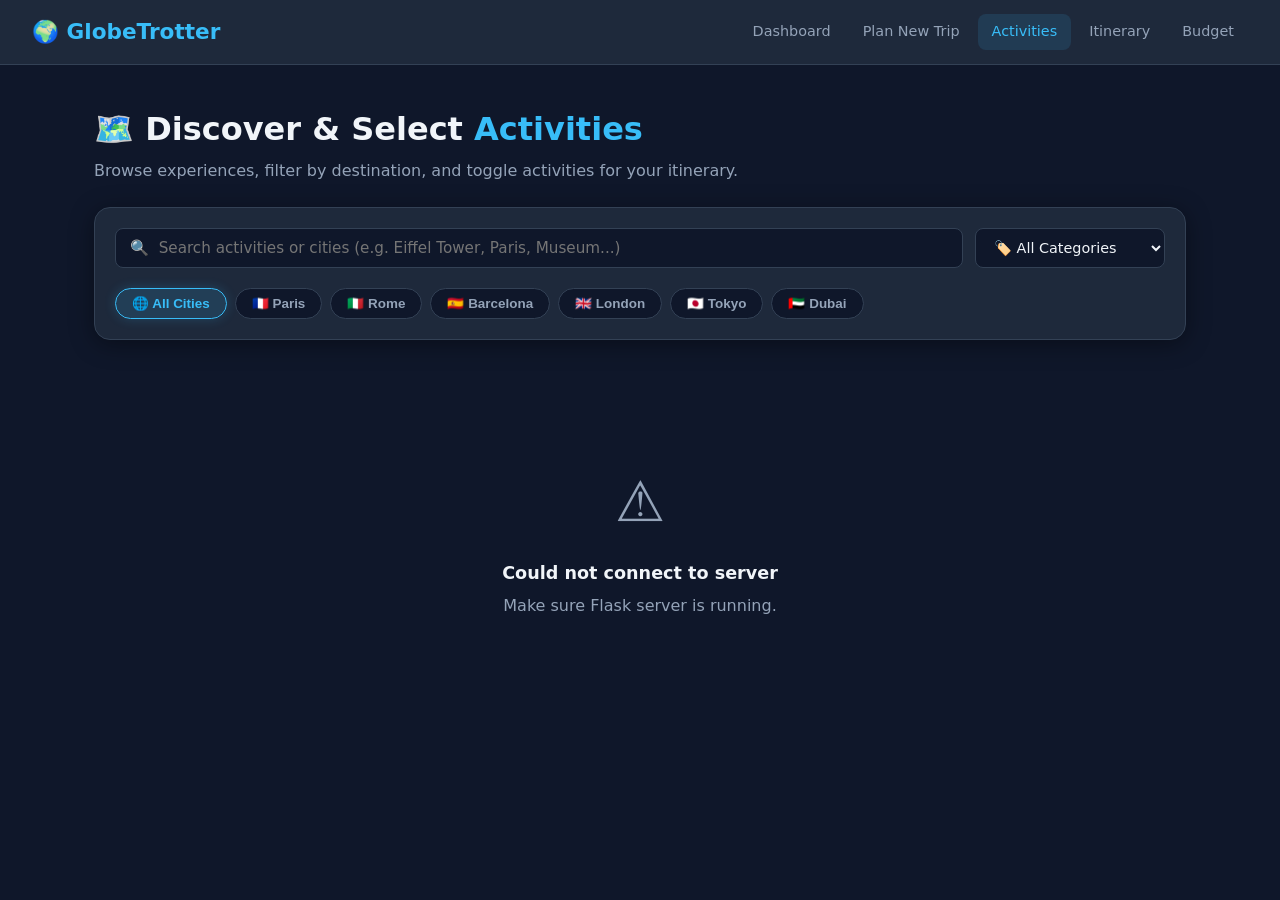
==== commit 3caa9f9e: "feat: build trip budget dashboard - Created static/budget.html delivering a comprehensive Trip Budge" ====
--- a/static/activities.html
+++ b/static/activities.html
@@ -183,6 +183,8 @@
       <a href="/static/dashboard.html">Dashboard</a>
       <a href="/static/create-trip.html">Plan New Trip</a>
       <a href="/static/activities.html" class="active">Activities</a>
+      <a href="/static/itinerary.html">Itinerary</a>
+      <a href="/static/budget.html">Budget</a>
     </nav>
   </nav>
 
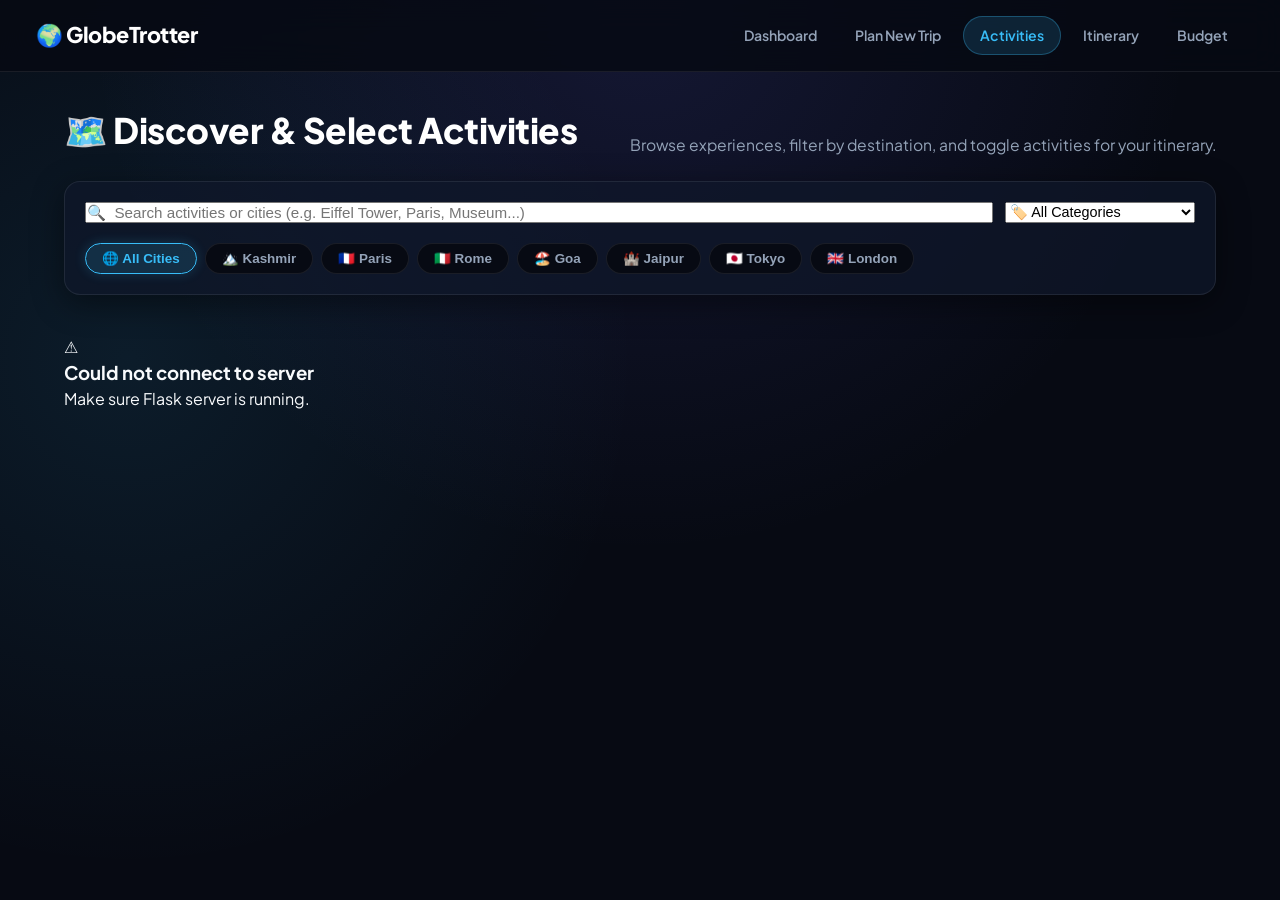
==== commit 149da3fb: "feat: enhance UI/UX with glassmorphism animations and Kashmir destination photos - Upgraded static/s" ====
--- a/static/activities.html
+++ b/static/activities.html
@@ -218,12 +218,13 @@
       <!-- City Quick Filter Tabs -->
       <div class="city-tabs" id="cityTabs">
         <button class="city-tab active" data-city="">🌐 All Cities</button>
+        <button class="city-tab" data-city="Kashmir">🏔️ Kashmir</button>
         <button class="city-tab" data-city="Paris">🇫🇷 Paris</button>
         <button class="city-tab" data-city="Rome">🇮🇹 Rome</button>
-        <button class="city-tab" data-city="Barcelona">🇪🇸 Barcelona</button>
+        <button class="city-tab" data-city="Goa">🏖️ Goa</button>
+        <button class="city-tab" data-city="Jaipur">🏰 Jaipur</button>
+        <button class="city-tab" data-city="Tokyo">🇯🇵 Tokyo</button>
         <button class="city-tab" data-city="London">🇬🇧 London</button>
-        <button class="city-tab" data-city="Tokyo">🇯🇵 Tokyo</button>
-        <button class="city-tab" data-city="Dubai">🇦🇪 Dubai</button>
       </div>
     </div>
 
@@ -365,10 +366,11 @@
 
           <div class="selected-ribbon">✓ Selected</div>
 
-          <!-- Banner Header -->
-          <div class="card-banner cat-${a.category}">
-            <span class="banner-icon">${categoryIcon(a.category)}</span>
-            <span class="city-chip">📍 ${escHtml(a.city)}</span>
+          <!-- Banner Header with Destination Photo -->
+          <div class="card-banner cat-${a.category}" style="${a.image_url ? `background: url('${a.image_url}') center/cover no-repeat; height:130px; position:relative;` : ''}">
+            ${a.image_url ? `<div style="position:absolute;inset:0;background:linear-gradient(to top, rgba(9,13,22,0.92), rgba(9,13,22,0.2));"></div>` : ''}
+            <span class="banner-icon" style="position:relative;z-index:2">${categoryIcon(a.category)}</span>
+            <span class="city-chip" style="position:relative;z-index:2">📍 ${escHtml(a.city)}</span>
           </div>
 
           <div class="card-body">
--- a/static/style.css
+++ b/static/style.css
@@ -1,170 +1,242 @@
 /* ══════════════════════════════════════════════════════
-   GlobeTrotter — Master Stylesheet
-   M2: pushkar1001
+   GlobeTrotter — Master High-Fidelity Design System
+   M2: pushkar1001 (Lead UI/UX Engineer)
    ══════════════════════════════════════════════════════ */
 
-/* ── Reset & CSS Variables ───────────────────────────── */
+@import url('https://fonts.googleapis.com/css2?family=Plus+Jakarta+Sans:wght@400;500;600;700;800&display=swap');
+
+/* ── Reset & Master CSS Variables ────────────────────── */
 *, *::before, *::after { margin: 0; padding: 0; box-sizing: border-box; }
 
 :root {
-  --bg:        #0f172a;
-  --surface:   #1e293b;
-  --surface2:  #263347;
-  --border:    #334155;
+  --bg:        #070a13;
+  --surface:   rgba(15, 23, 42, 0.75);
+  --surface2:  rgba(30, 41, 59, 0.65);
+  --border:    rgba(255, 255, 255, 0.08);
+  --border-glow: rgba(56, 189, 248, 0.35);
   --primary:   #38bdf8;
   --accent:    #818cf8;
   --success:   #34d399;
   --warning:   #fbbf24;
   --danger:    #f87171;
-  --text:      #f1f5f9;
+  --text:      #f8fafc;
   --muted:     #94a3b8;
-  --radius:    12px;
-  --radius-sm: 8px;
-  --shadow:    0 4px 24px rgba(0,0,0,0.4);
-  --transition: .2s ease;
+  --radius:    16px;
+  --radius-sm: 10px;
+  --shadow:    0 8px 32px rgba(0, 0, 0, 0.45);
+  --transition: 0.25s cubic-bezier(0.4, 0, 0.2, 1);
+  --primary-gradient: linear-gradient(135deg, #38bdf8 0%, #6366f1 100%);
 }
 
 body {
-  font-family: 'Segoe UI', system-ui, -apple-system, sans-serif;
+  font-family: 'Plus Jakarta Sans', system-ui, -apple-system, sans-serif;
   background: var(--bg);
+  background-image: 
+    radial-gradient(circle at 50% 0%, rgba(99, 102, 241, 0.15) 0%, transparent 50%),
+    radial-gradient(circle at 10% 40%, rgba(56, 189, 248, 0.1) 0%, transparent 40%);
   color: var(--text);
   min-height: 100vh;
   line-height: 1.5;
+  overflow-x: hidden;
+}
+
+/* ── Keyframe Animations ─────────────────────────────── */
+@keyframes fadeInScale {
+  from { opacity: 0; transform: scale(0.96) translateY(10px); }
+  to { opacity: 1; transform: scale(1) translateY(0); }
+}
+
+@keyframes pulseGlow {
+  0%, 100% { box-shadow: 0 0 16px rgba(56, 189, 248, 0.25); }
+  50% { box-shadow: 0 0 28px rgba(56, 189, 248, 0.55); }
+}
+
+@keyframes floatCard {
+  0%, 100% { transform: translateY(0); }
+  50% { transform: translateY(-4px); }
+}
+
+@keyframes shimmer {
+  0% { background-position: 200% 0; }
+  100% { background-position: -200% 0; }
 }
 
 /* ── Scrollbar ───────────────────────────────────────── */
-::-webkit-scrollbar { width: 6px; }
+::-webkit-scrollbar { width: 7px; }
 ::-webkit-scrollbar-track { background: var(--bg); }
-::-webkit-scrollbar-thumb { background: var(--border); border-radius: 3px; }
+::-webkit-scrollbar-thumb { background: #334155; border-radius: 4px; }
+::-webkit-scrollbar-thumb:hover { background: var(--primary); }
+
+/* ── Global Page Container ───────────────────────────── */
+.page {
+  max-width: 1200px;
+  margin: 0 auto;
+  padding: 0 24px 60px;
+  animation: fadeInScale 0.4s ease-out forwards;
+}
+
+.page-header {
+  padding: 32px 0 24px;
+  display: flex; justify-content: space-between; align-items: flex-end;
+  flex-wrap: wrap; gap: 16px;
+}
+.page-header h1 {
+  font-size: 2.2rem; font-weight: 800; color: #ffffff;
+  letter-spacing: -0.5px;
+}
+.page-header p {
+  color: var(--muted); font-size: 0.98rem; margin-top: 4px;
+}
 
 /* ── Navbar ──────────────────────────────────────────── */
 .navbar {
   display: flex;
   align-items: center;
   justify-content: space-between;
-  padding: 14px 32px;
-  background: var(--surface);
-  border-bottom: 1px solid var(--border);
-  position: sticky; top: 0; z-index: 200;
-  backdrop-filter: blur(10px);
+  padding: 16px 36px;
+  background: rgba(7, 10, 19, 0.85);
+  backdrop-filter: blur(16px);
+  border-bottom: 1px solid rgba(255, 255, 255, 0.08);
+  position: sticky; top: 0; z-index: 500;
 }
 .navbar .logo {
-  font-size: 1.35rem; font-weight: 800;
-  color: var(--primary); text-decoration: none;
-  display: flex; align-items: center; gap: 8px;
-}
-.navbar nav { display: flex; align-items: center; gap: 4px; }
+  font-size: 1.35rem; font-weight: 800; color: #ffffff;
+  text-decoration: none; display: flex; align-items: center; gap: 8px;
+  letter-spacing: -0.5px;
+}
+.navbar nav {
+  display: flex; align-items: center; gap: 6px;
+}
 .navbar nav a {
   color: var(--muted); text-decoration: none;
-  padding: 7px 14px; border-radius: var(--radius-sm);
-  font-size: 0.9rem; font-weight: 500;
-  transition: background var(--transition), color var(--transition);
-}
-.navbar nav a:hover { background: var(--surface2); color: var(--text); }
-.navbar nav a.active { background: rgba(56,189,248,.12); color: var(--primary); }
-
-/* ── Page Wrapper ────────────────────────────────────── */
-.page { max-width: 1140px; margin: 0 auto; padding: 0 24px; }
-
-/* ── Page Header ─────────────────────────────────────── */
-.page-header { padding: 40px 0 24px; }
-.page-header h1 { font-size: 2rem; font-weight: 800; margin-bottom: 6px; }
-.page-header h1 span { color: var(--primary); }
-.page-header p { color: var(--muted); font-size: 1rem; }
-
-/* ── Buttons ─────────────────────────────────────────── */
+  font-size: 0.88rem; font-weight: 600;
+  padding: 8px 16px; border-radius: 999px;
+  transition: all var(--transition);
+}
+.navbar nav a:hover {
+  color: #ffffff; background: rgba(255, 255, 255, 0.06);
+}
+.navbar nav a.active {
+  background: rgba(56, 189, 248, 0.15);
+  color: var(--primary);
+  border: 1px solid rgba(56, 189, 248, 0.3);
+}
+
+/* ── Buttons & Controls ──────────────────────────────── */
 .btn {
-  display: inline-flex; align-items: center; justify-content: center; gap: 6px;
-  padding: 10px 20px; border-radius: var(--radius-sm); border: none;
-  font-size: 0.9rem; font-weight: 600; cursor: pointer;
-  transition: opacity var(--transition), transform var(--transition);
-  text-decoration: none;
-}
-.btn:hover { opacity: .85; transform: translateY(-1px); }
-.btn:active { transform: translateY(0); }
-.btn-primary { background: var(--primary);  color: #0f172a; }
-.btn-accent  { background: var(--accent);   color: #fff; }
-.btn-success { background: var(--success);  color: #0f172a; }
+  display: inline-flex; align-items: center; justify-content: center; gap: 8px;
+  padding: 10px 20px; border-radius: var(--radius-sm);
+  font-size: 0.9rem; font-weight: 700;
+  border: 1px solid transparent; cursor: pointer;
+  transition: all var(--transition); text-decoration: none;
+}
+.btn-primary {
+  background: var(--primary-gradient);
+  color: #070a13;
+  box-shadow: 0 4px 16px rgba(56, 189, 248, 0.3);
+}
+.btn-primary:hover {
+  transform: translateY(-2px);
+  box-shadow: 0 6px 20px rgba(56, 189, 248, 0.45);
+}
 .btn-outline {
-  background: transparent; color: var(--primary);
-  border: 1.5px solid var(--primary);
-}
-.btn-sm { padding: 7px 14px; font-size: 0.82rem; }
-.btn-full { width: 100%; }
-
-/* ── Cards ───────────────────────────────────────────── */
-.card {
+  background: rgba(30, 41, 59, 0.6);
+  border-color: rgba(255, 255, 255, 0.1);
+  color: var(--text);
+}
+.btn-outline:hover {
+  border-color: var(--primary); color: var(--primary);
+  background: rgba(56, 189, 248, 0.1);
+}
+
+/* ── Cards & Glassmorphism ───────────────────────────── */
+.card, .activity-card, .kpi-card {
   background: var(--surface);
   border: 1px solid var(--border);
   border-radius: var(--radius);
-  padding: 24px;
-  transition: border-color var(--transition), box-shadow var(--transition), transform var(--transition);
-}
-.card:hover {
-  border-color: rgba(56,189,248,.4);
   box-shadow: var(--shadow);
-  transform: translateY(-2px);
-}
-
-/* ── Form Elements ───────────────────────────────────── */
-.form-group { display: flex; flex-direction: column; gap: 6px; }
-.form-group label { font-size: 0.85rem; color: var(--muted); font-weight: 500; }
-
-input[type="text"], input[type="email"],
-input[type="password"], input[type="date"],
-input[type="number"], select, textarea {
-  width: 100%; padding: 10px 14px;
-  background: var(--bg); color: var(--text);
-  border: 1px solid var(--border); border-radius: var(--radius-sm);
-  font-size: 0.92rem; outline: none;
-  transition: border-color var(--transition);
-  font-family: inherit;
-}
-input:focus, select:focus, textarea:focus {
-  border-color: var(--primary);
-  box-shadow: 0 0 0 3px rgba(56,189,248,.1);
-}
-select option { background: var(--surface); }
-
-/* ── Category Badges ─────────────────────────────────── */
+  backdrop-filter: blur(12px);
+  transition: all var(--transition);
+}
+.card:hover, .activity-card:hover {
+  border-color: var(--border-glow);
+  transform: translateY(-3px);
+  box-shadow: 0 12px 36px rgba(0, 0, 0, 0.5);
+}
+
+/* ── Grid Layouts ────────────────────────────────────── */
+.grid {
+  display: grid;
+  grid-template-columns: repeat(auto-fill, minmax(300px, 1fr));
+  gap: 20px;
+}
+
+/* ── Activity Card Specific Polish ───────────────────── */
+.activity-card {
+  overflow: hidden; display: flex; flex-direction: column;
+}
+.card-banner {
+  padding: 16px; display: flex; justify-content: space-between; align-items: flex-start;
+  min-height: 90px;
+}
+.card-body {
+  padding: 18px; flex: 1; display: flex; flex-direction: column; justify-content: space-between;
+}
+.card-title-row {
+  display: flex; justify-content: space-between; align-items: flex-start; gap: 8px; margin-bottom: 8px;
+}
+.card-title-row h3 {
+  font-size: 1.05rem; font-weight: 700; color: #ffffff;
+}
+.card-desc {
+  font-size: 0.85rem; color: var(--muted); line-height: 1.5; margin-bottom: 14px;
+}
+.card-bottom {
+  display: flex; justify-content: space-between; align-items: center; pt: 12px;
+  border-top: 1px solid rgba(255,255,255,0.06);
+}
+.price-tag {
+  font-size: 1.1rem; font-weight: 800; color: var(--success);
+}
+
+/* ── Badges & Chips ──────────────────────────────────── */
 .badge {
-  display: inline-block; padding: 3px 11px;
-  border-radius: 999px; font-size: 0.74rem; font-weight: 700;
-  letter-spacing: .3px; text-transform: uppercase;
-}
-.badge-Sightseeing { background: rgba(59,130,246,.15);  color: #60a5fa; border: 1px solid rgba(59,130,246,.3); }
-.badge-Culture     { background: rgba(167,139,250,.15); color: #c084fc; border: 1px solid rgba(167,139,250,.3); }
-.badge-Nature      { background: rgba(52,211,153,.15);  color: #4ade80; border: 1px solid rgba(52,211,153,.3); }
-.badge-Adventure   { background: rgba(251,146,60,.15);  color: #fb923c; border: 1px solid rgba(251,146,60,.3); }
-.badge-Experience  { background: rgba(56,189,248,.15);  color: #38bdf8; border: 1px solid rgba(56,189,248,.3); }
+  display: inline-flex; align-items: center; gap: 4px;
+  padding: 4px 10px; border-radius: 999px;
+  font-size: 0.76rem; font-weight: 700; text-transform: uppercase;
+}
+.badge-sightseeing { background: rgba(56, 189, 248, 0.15); color: #38bdf8; border: 1px solid rgba(56, 189, 248, 0.3); }
+.badge-culture     { background: rgba(129, 140, 248, 0.15); color: #818cf8; border: 1px solid rgba(129, 140, 248, 0.3); }
+.badge-nature      { background: rgba(52, 211, 153, 0.15); color: #34d399; border: 1px solid rgba(52, 211, 153, 0.3); }
+.badge-adventure   { background: rgba(251, 191, 36, 0.15); color: #fbbf24; border: 1px solid rgba(251, 191, 36, 0.3); }
+.badge-experience  { background: rgba(244, 114, 182, 0.15); color: #f472b6; border: 1px solid rgba(244, 114, 182, 0.3); }
 
 /* ── Toast Notification ──────────────────────────────── */
 #toast {
   position: fixed; bottom: 28px; right: 28px;
-  padding: 13px 22px; border-radius: 10px;
-  font-weight: 600; font-size: 0.9rem;
+  padding: 13px 22px; border-radius: 12px;
+  font-weight: 700; font-size: 0.9rem;
   opacity: 0; transform: translateY(16px);
   transition: opacity .3s, transform .3s;
   pointer-events: none; z-index: 1000;
-  max-width: 320px;
+  box-shadow: 0 8px 28px rgba(0,0,0,0.5);
 }
 #toast.show  { opacity: 1; transform: translateY(0); }
-#toast.green { background: var(--success); color: #0f172a; }
-#toast.red   { background: var(--danger);  color: #fff; }
-
-/* ── Empty State ─────────────────────────────────────── */
-.empty-state {
-  text-align: center; padding: 80px 24px;
-  color: var(--muted); grid-column: 1/-1;
-}
-.empty-state .icon { font-size: 3.5rem; margin-bottom: 16px; }
-.empty-state h3 { font-size: 1.1rem; color: var(--text); margin-bottom: 8px; }
+#toast.green { background: var(--success); color: #070a13; }
+#toast.red   { background: var(--danger);  color: #ffffff; }
 
 /* ── Skeleton Loader ─────────────────────────────────── */
 .skeleton {
-  background: linear-gradient(90deg, var(--surface) 25%, var(--surface2) 50%, var(--surface) 75%);
+  background: linear-gradient(90deg, rgba(30, 41, 59, 0.6) 25%, rgba(51, 65, 85, 0.8) 50%, rgba(30, 41, 59, 0.6) 75%);
   background-size: 200% 100%;
   animation: shimmer 1.4s infinite;
   border-radius: var(--radius-sm);
 }
-@keyframes shimmer { 0%{background-position:200% 0} 100%{background-position:-200% 0} }
+
+/* ── Mobile Responsiveness ───────────────────────────── */
+@media (max-width: 768px) {
+  .navbar { padding: 12px 18px; flex-wrap: wrap; gap: 10px; }
+  .navbar nav { overflow-x: auto; width: 100%; padding-bottom: 4px; }
+  .page { padding: 0 16px; }
+  .page-header h1 { font-size: 1.75rem; }
+}
